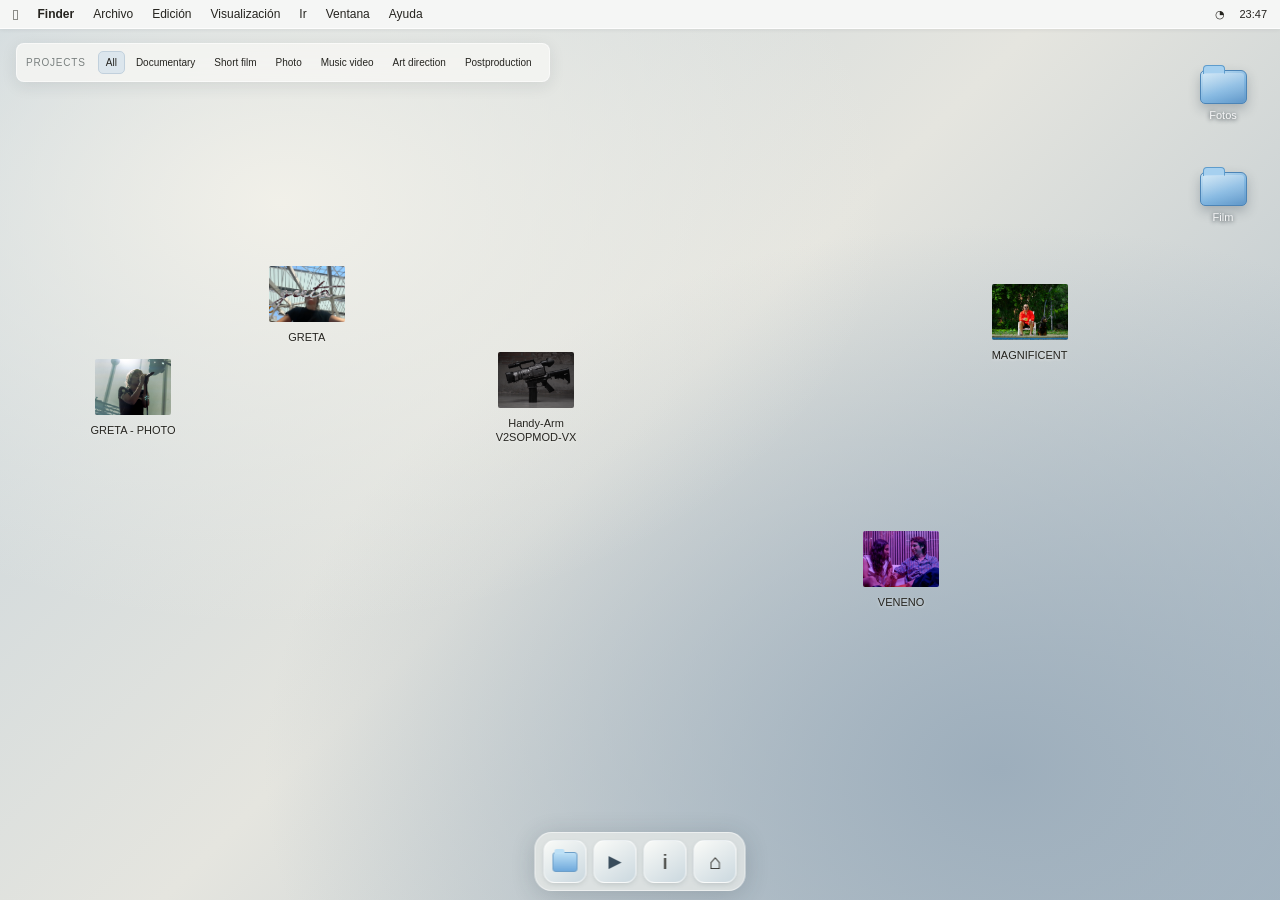
==== film.html @ cd67dbf0 "Subir portfolio" ====
<!doctype html>
<html lang="es"><head><meta charset="utf-8"><meta name="viewport" content="width=device-width,initial-scale=1"><title>Film — Adah García</title><link rel="stylesheet" href="film.css"><script src="film.js" defer></script></head>
<body><main class="app">
<header class="menubar"><a class="apple" href="index.html" aria-label="Volver al portfolio"></a><b>Finder</b><button data-menu="file">Archivo</button><button data-menu="edit">Edición</button><button data-menu="view">Visualización</button><button data-menu="go">Ir</button><button data-menu="window">Ventana</button><button data-menu="help">Ayuda</button><div class="menuright"><span class="wifi">◔</span><time id="clock"></time></div></header>
<section id="desktop" class="desktop" aria-label="Escritorio">
  <button id="photo-folder" class="desktop-icon folder-icon" aria-label="Abrir carpeta Fotos"><span class="folder-art"><i></i></span><span>Fotos</span></button>
  <button id="film-folder" class="desktop-icon folder-icon second-folder" aria-label="Abrir carpeta Film"><span class="folder-art"><i></i></span><span>Film</span></button>

  <div id="windows"></div><div id="scatter"></div>
  <div class="dock"><button data-action="photos" aria-label="Fotos" title="Fotos"><span class="dock-folder"></span></button><button data-action="film" aria-label="Film" title="Film"><span class="dock-film">▶</span></button><button data-action="about" aria-label="About" title="About">i</button><a href="index.html" aria-label="Inicio" title="Inicio">⌂</a></div>
</section></main></body></html>
---- film.css ----
@import url('https://fonts.googleapis.com/css2?family=DM+Mono:wght@400;500&family=DM+Sans:wght@400;500&display=swap');


:root {
  --ink: #25241f;
  --paper: #d9dfe2;
  --line: #b9c0c4;

  /* Tipografía del sistema Apple */
  --sans: -apple-system, BlinkMacSystemFont, "Helvetica Neue", Arial, sans-serif;
  --mono: -apple-system, BlinkMacSystemFont, "Helvetica Neue", Arial, sans-serif;
}


* {
  box-sizing: border-box;
}

html,
body {
  margin: 0;
  width: 100%;
  height: 100%;
  overflow: hidden;
}


body {
  font-family: -apple-system, BlinkMacSystemFont, "Helvetica Neue", Arial, sans-serif;
  color: var(--ink);
  background: #d8dfe2;
  -webkit-font-smoothing: antialiased;
}


button,
a {
  font: inherit;
  color: inherit;
}

button {
  cursor: default;
}

a {
  text-decoration: none;
}

.app {
  height: 100dvh;
  display: flex;
  flex-direction: column;
}

/* MENÚ SUPERIOR */

.menubar {
  height: 29px;
  flex: none;
  display: flex;
  align-items: center;
  gap: 19px;
  padding: 0 13px;
  background: #f7f7f6f2;
  backdrop-filter: blur(18px);
  border-bottom: 1px solid #ffffffb8;
  box-shadow: 0 1px 4px #20283012;
  z-index: 1000;
  font-size: 12px;
}

.apple {
  font-size: 15px;
  font-weight: bold;
  line-height: 1;
}

.menubar b {
  font-size: 12px;
  font-weight: 600;
}

.menubar button {
  padding: 0;
  border: 0;
  background: none;
  font-size: 12px;
}

.menubar button:hover {
  opacity: 0.6;
}

.menuright {
  margin-left: auto;
  display: flex;
  gap: 14px;
  align-items: center;
  font-size: 11px;
}

/* ESCRITORIO */

.desktop {
  position: relative;
  isolation: isolate;
  flex: 1;
  overflow: hidden;
  background:
    radial-gradient(ellipse at 22% 20%, #f1f0e9 0%, transparent 43%),
    radial-gradient(ellipse at 78% 85%, #9daebc 0%, transparent 52%),
    linear-gradient(135deg, #c5d2da, #e5e5df 48%, #aabac6);
}

.desktop-icon,
.project-icon {
  position: absolute;
  z-index: 1;
  width: 76px;
  display: flex;
  flex-direction: column;
  align-items: center;
  gap: 5px;
  padding: 5px 3px;
  border: 1px solid transparent;
  border-radius: 6px;
  background: transparent;
  color: #fff;
  text-shadow: 0 1px 4px #28323b;
  text-align: center;
  font-size: 11px;
  touch-action: none;
  user-select: none;
  -webkit-user-select: none;
}

.desktop-icon:hover,
.desktop-icon.selected {
  background: #ffffff29;
  border-color: #ffffff42;
}

.project-icon {
  z-index: 3;
}

.project-icon small {
  max-width: 100%;
  font-size: 9px;
  color: #fff;
  text-shadow: 0 1px 4px #28323b;
}

.project-icon[hidden],
.photo-window[hidden],
#photo-folder[hidden],
#film-folder[hidden] {
  display: none !important;
}

.folder-icon {
  left: calc(100% - 95px);
  top: 30px;
}

.second-folder {
  top: 132px;
}

.document-icon {
  left: calc(100% - 95px);
  top: 234px;
}

.folder-art {
  position: relative;
  display: block;
  width: 47px;
  height: 34px;
  margin-top: 5px;
  border-radius: 5px 6px 5px 5px;
  background: linear-gradient(155deg, #c8e3f4 0%, #82b7e1 55%, #6197c8 100%);
  border: 1px solid #4c84b6;
  box-shadow: 0 5px 12px #1c2d3d40;
}

.folder-art:before {
  content: "";
  position: absolute;
  left: 2px;
  top: -6px;
  width: 20px;
  height: 8px;
  border-radius: 4px 4px 0 0;
  background: #a6d0ef;
  border: 1px solid #5e9ccc;
  border-bottom: 0;
}

.folder-art i {
  position: absolute;
  inset: 2px;
  border-radius: 3px;
  background: linear-gradient(180deg, #ffffff45, transparent);
}

.doc-art {
  display: grid;
  place-items: center;
  width: 37px;
  height: 45px;
  border-radius: 4px;
  background: linear-gradient(135deg, #fff, #e7e9eb);
  box-shadow: 0 4px 12px #1c2d3d3a;
  color: #6b7780;
  font-size: 22px;
  text-shadow: none;
}

/* DOCK */

.dock {
  position: absolute;
  z-index: 900;
  bottom: 9px;
  left: 50%;
  transform: translateX(-50%);
  display: flex;
  align-items: end;
  gap: 7px;
  padding: 7px 8px;
  border: 1px solid #ffffff80;
  border-radius: 17px;
  background: #e9ece9b8;
  box-shadow: 0 4px 24px #26333d32;
  backdrop-filter: blur(24px);
}

.dock button,
.dock a {
  width: 43px;
  height: 43px;
  display: grid;
  place-items: center;
  border: 1px solid #ffffff90;
  border-radius: 11px;
  background: linear-gradient(145deg, #fafbf8, #cbd8df);
  box-shadow: 0 2px 4px #34424a22;
  font-size: 21px;
}

.dock-folder {
  position: relative;
  width: 25px;
  height: 20px;
  border-radius: 3px;
  background: linear-gradient(#bde0f6, #6fa9dc);
  border: 1px solid #6d9fc9;
}

.dock-folder:before {
  content: "";
  position: absolute;
  top: -4px;
  left: 1px;
  width: 10px;
  height: 5px;
  border-radius: 2px 2px 0 0;
  background: #bde0f6;
}

.dock-film {
  font-size: 17px;
  color: #394c5b;
}

/* CAPA DE VENTANAS */

#windows,
#scatter {
  position: absolute;
  inset: 0;
  pointer-events: none;
}

#scatter {
  z-index: 4;
}

/* FOTOGRAFÍAS DISPERSAS POR EL ESCRITORIO */

.photo-window {
  position: absolute;
  width: clamp(210px, 23vw, 330px);
  padding: 7px 7px 27px;
  background: #f9f8f3;
  box-shadow: 0 6px 22px #202a3540, 0 1px 2px #202a351a;
  border: 1px solid #ffffffc9;
  pointer-events: auto;
  touch-action: none;
  cursor: grab;
  user-select: none;
  -webkit-user-select: none;
}

.photo-window:active {
  cursor: grabbing;
}

.photo-window img {
  display: block;
  width: 100%;
  height: auto;
  max-height: 62vh;
  object-fit: contain;
  object-position: center;
  background: #d7d7d0;
  pointer-events: none;
}

.photo-window.landscape img {
  aspect-ratio: auto;
}

.photo-window span {
  position: absolute;
  bottom: 6px;
  left: 9px;
  right: 8px;
  font: 9px var(--mono);
  color: #4e504d;
  white-space: nowrap;
  overflow: hidden;
  text-overflow: ellipsis;
}

.photo-window.missing {
  height: 120px;
  display: grid;
  place-items: center;
  color: #777;
  font: 10px var(--mono);
}

/* BOTÓN PARA CERRAR FOTOS */

.photo-close {
  position: absolute;
  top: 5px;
  right: 5px;
  z-index: 20;
  width: 25px;
  height: 25px;
  display: grid;
  place-items: center;
  padding: 0;
  border: 1px solid #ffffffa8;
  border-radius: 50%;
  background: #f7f7f0e8;
  color: #25241f;
  font: 18px/1 sans-serif;
  cursor: pointer;
  opacity: 0;
  transition: opacity 0.15s ease;
}

.photo-window:hover .photo-close,
.photo-window:focus-within .photo-close {
  opacity: 1;
}

@media (hover: none) {
  .photo-close {
    opacity: 1;
  }
}

/* VENTANAS FINDER */

.win {
  position: absolute;
  width: min(820px, calc(100% - 30px));
  max-height: calc(100% - 62px);
  display: flex;
  flex-direction: column;
  overflow: hidden;
  border: 1px solid #7f8587;
  border-radius: 10px;
  background: #f7f7f4f5;
  box-shadow: 0 18px 55px #15202b48, 0 2px 5px #15202b25;
  pointer-events: auto;
  backdrop-filter: blur(22px);
}

.titlebar {
  height: 39px;
  flex: none;
  display: grid;
  grid-template-columns: 70px minmax(0, 1fr) 80px;
  align-items: center;
  gap: 8px;
  padding: 0 12px;
  background: linear-gradient(#f9f9f7, #e9e9e6);
  border-bottom: 1px solid #d2d3d0;
  cursor: grab;
  touch-action: none;
  user-select: none;
}

.lights {
  display: flex;
  gap: 7px;
}

.traffic {
  width: 12px;
  height: 12px;
  border-radius: 50%;
  border: 1px solid #00000022;
  padding: 0;
}

.traffic.close {
  background: #ff5f57;
}

.traffic.min {
  background: #febc2e;
}

.traffic.max {
  background: #28c840;
}

.wtitle {
  text-align: center;
  font-size: 12px;
  font-weight: 500;
  white-space: nowrap;
  overflow: hidden;
  text-overflow: ellipsis;
}

.kind {
  text-align: right;
  color: #858782;
  font: 9px var(--mono);
}

.window-body {
  display: grid;
  grid-template-columns: minmax(0, 1.7fr) minmax(190px, 0.7fr);
  overflow: auto;
  min-height: 0;
}

.media {
  min-height: 270px;
  display: grid;
  place-items: center;
  background: #242626;
  padding: 12px;
}

.media img,
.media video,
.media iframe {
  display: block;
  width: 100%;
  max-height: 58vh;
  aspect-ratio: 16 / 9;
  object-fit: contain;
  border: 0;
  background: #161717;
}

.media img {
  aspect-ratio: auto;
  max-height: 65vh;
}

.info {
  padding: 24px 22px;
  background: #f8f8f5;
}

.info .eyebrow {
  font: 9px var(--mono);
  letter-spacing: 0.08em;
  color: #777b77;
}

.info h2 {
  font-size: clamp(21px, 2.8vw, 32px);
  font-weight: 400;
  line-height: 1.1;
  margin: 14px 0 20px;
  overflow-wrap: anywhere;
}

.meta {
  display: flex;
  justify-content: space-between;
  gap: 8px;
  border-block: 1px solid #d4d5d0;
  padding: 10px 0;
  font: 10px var(--mono);
}

.info .role {
  font: 11px/1.7 var(--mono);
  margin-top: 18px;
  color: #4e514e;
}

.status {
  display: flex;
  justify-content: space-between;
  padding: 7px 12px;
  background: #eeeeea;
  border-top: 1px solid #d1d2ce;
  color: #7c807b;
  font: 9px var(--mono);
}

/* CARPETAS */

.folder-list {
  padding: 8px;
  overflow: auto;
  background: #f5f5f1;
}

.folder-row {
  display: flex;
  align-items: center;
  gap: 12px;
  width: 100%;
  padding: 10px;
  border: 0;
  border-radius: 5px;
  background: transparent;
  text-align: left;
}

.folder-row:hover {
  background: #dce6ef;
}

.mini-icon {
  width: 30px;
  height: 25px;
  border-radius: 4px;
  background: linear-gradient(#b7dff8, #6ba5d8);
  flex: none;
}

.folder-row span:last-child {
  display: flex;
  flex-direction: column;
  gap: 3px;
  font-size: 12px;
}

.folder-row small {
  font: 9px var(--mono);
  color: #858780;
}

/* ABOUT */

.about-body {
  padding: 30px 34px;
  font: 13px/1.9 var(--mono);
  max-width: 620px;
}

.about-body p {
  margin: 0 0 15px;
}

/* MENÚS EMERGENTES */

.menu-pop {
  position: absolute;
  z-index: 1100;
  top: 29px;
  left: 130px;
  min-width: 160px;
  padding: 5px;
  background: #f8f8f4f2;
  backdrop-filter: blur(18px);
  border: 1px solid #c9ccca;
  border-radius: 7px;
  box-shadow: 0 8px 24px #1a253333;
}

.menu-pop button {
  display: block;
  width: 100%;
  padding: 7px 10px;
  border: 0;
  border-radius: 4px;
  background: transparent;
  text-align: left;
  font-size: 12px;
}

.menu-pop button:hover {
  background: #d8e5f1;
}

/* FILTROS DE CATEGORÍAS */

#archive-categories {
  position: absolute;
  z-index: 8;
  left: 16px;
  top: 14px;
  display: flex;
  align-items: center;
  gap: 12px;
  max-width: calc(100% - 205px);
  padding: 7px 9px;
  border: 1px solid #ffffff8a;
  border-radius: 8px;
  background: #f7f7f4c9;
  box-shadow: 0 4px 16px #202a3518;
  backdrop-filter: blur(18px);
  font: 10px var(--mono);
}

#archive-categories > span {
  color: #7a807f;
  letter-spacing: 0.08em;
  white-space: nowrap;
}

#archive-categories .category-options {
  display: flex;
  align-items: center;
  gap: 3px;
  flex-wrap: wrap;
}

#archive-categories button {
  padding: 5px 7px;
  border: 1px solid transparent;
  border-radius: 5px;
  background: transparent;
  font: 10px var(--mono);
  white-space: nowrap;
}

#archive-categories button:hover {
  background: #ffffff8c;
}

#archive-categories button.active {
  background: #dce6ed;
  border-color: #c1d0dc;
}

/* GALERÍA: FOTOS SIN MARCO NI TARJETAS */

.photo-gallery {
  display: grid;
  grid-template-columns: repeat(auto-fill, minmax(145px, 1fr));
  align-content: start;
  gap: 18px;
  padding: 18px;
  background: #f5f5f1;
  overflow: auto;
  max-height: calc(100dvh - 130px);
}

.gallery-item {
  display: block;
  min-width: 0;
  padding: 0;
  border: 0;
  border-radius: 0;
  background: transparent;
  box-shadow: none;
  text-align: left;
  cursor: pointer;
}

.gallery-item:hover {
  background: transparent;
  box-shadow: none;
}

.gallery-item img {
  display: block;
  width: 100%;
  height: auto;
  object-fit: contain;
  background: transparent;
}

.gallery-item span,
.gallery-item small {
  display: block;
  overflow: hidden;
  text-overflow: ellipsis;
  white-space: nowrap;
}

.gallery-item span {
  margin-top: 6px;
  font: 10px var(--mono);
  color: #383a37;
}

.gallery-item small {
  margin-top: 3px;
  font: 9px var(--mono);
  color: #858780;
}

.gallery-item.image-missing {
  min-height: 0;
  display: block;
}

.gallery-item.image-missing:after {
  content: none;
}


/* Colecciones de fotos sin marco Polaroid */
#scatter .photo-window {
  padding: 0;
  border: 1;
  border-radius: 0;
  background: transparent;
  box-shadow: none;
}

#scatter .photo-window img {
  display: block;
  width: 100%;
  height: auto;
  max-height: 62vh;
  object-fit: contain;
  background: transparent;
}

#scatter .photo-window span {
  display: none;
}

#scatter .photo-window .photo-close {
  top: 5px;
  right: 5px;
}

/* Miniaturas de los archivos del escritorio */
.project-icon {
  width: 100px;
  display: flex;
  flex-direction: column;
  align-items: center;
  gap: 6px;
  padding: 2px;
  background: transparent;
  border: none;
  box-shadow: none;
}

.project-thumbnail {
  display: block;
  width: 76px;
  height: 56px;
  object-fit: cover;
  border-radius: 2px;
  pointer-events: none;
}

.project-name {
  max-width: 100px;
  color: var(--ink);
  font-size: 11px;
  line-height: 1.3;
  text-align: center;
  overflow-wrap: anywhere;
}

.project-icon.selected .project-name {
  background: #b8cce5;
  color: #25241f;
}

/* RESPONSIVE */

@media (max-width: 700px) {
  .menubar {
    gap: 12px;
    padding: 0 9px;
  }

  .menubar button:nth-of-type(n+4) {
    display: none;
  }

  .menuright {
    gap: 7px;
  }

  .desktop-icon {
    width: 68px;
    font-size: 10px;
  }

  .folder-icon {
    left: auto;
    right: 12px;
    top: 25px;
  }

  .second-folder {
    top: 120px;
  }

  .document-icon {
    left: auto;
    right: 12px;
    top: 215px;
  }

  .win {
    width: calc(100% - 18px);
    max-height: calc(100% - 72px);
  }

  .window-body {
    grid-template-columns: 1fr;
  }

  .media {
    min-height: 190px;
    padding: 8px;
  }

  .media img,
  .media video,
  .media iframe {
    max-height: 36vh;
  }

  .info {
    padding: 13px 17px;
  }

  .info h2 {
    margin: 8px 0 12px;
  }

  .info .role {
    margin-top: 10px;
  }

  .titlebar {
    grid-template-columns: 58px 1fr 50px;
    padding: 0 8px;
  }

  .photo-window {
    width: clamp(190px, 43vw, 280px);
  }

  .photo-window img {
    max-height: 48vh;
  }

  .dock button,
  .dock a {
    width: 39px;
    height: 39px;
  }

  #archive-categories {
    left: 8px;
    top: 8px;
    max-width: calc(100% - 16px);
    align-items: flex-start;
    flex-direction: column;
    gap: 5px;
  }

  #archive-categories .category-options {
    gap: 2px;
  }

  #archive-categories button {
    padding: 4px 6px;
    font-size: 9px;
  }

  .project-icon {
    width: 68px;
    font-size: 10px;
  }

  .photo-gallery {
    grid-template-columns: repeat(2, minmax(0, 1fr));
    gap: 12px;
    padding: 10px;
  }

  .gallery-item img {
    height: auto;
  }
}

/* Archivos dispersos por el escritorio */
#project-files {
  position: absolute;
  inset: 0;
  pointer-events: none;
}

#project-files .project-icon {
  position: absolute;
  pointer-events: auto;
  z-index: 3;
}

#project-files .project-icon:hover {
  background: #ffffff30;
  border-color: #ffffff50;
}

#project-files .project-icon.selected {
  background: #ffffff45;
  border-color: #ffffff65;
}

#project-files .project-name {
  padding: 2px 4px;
  border-radius: 3px;
  text-shadow: 0 1px 3px #ffffff80;
}
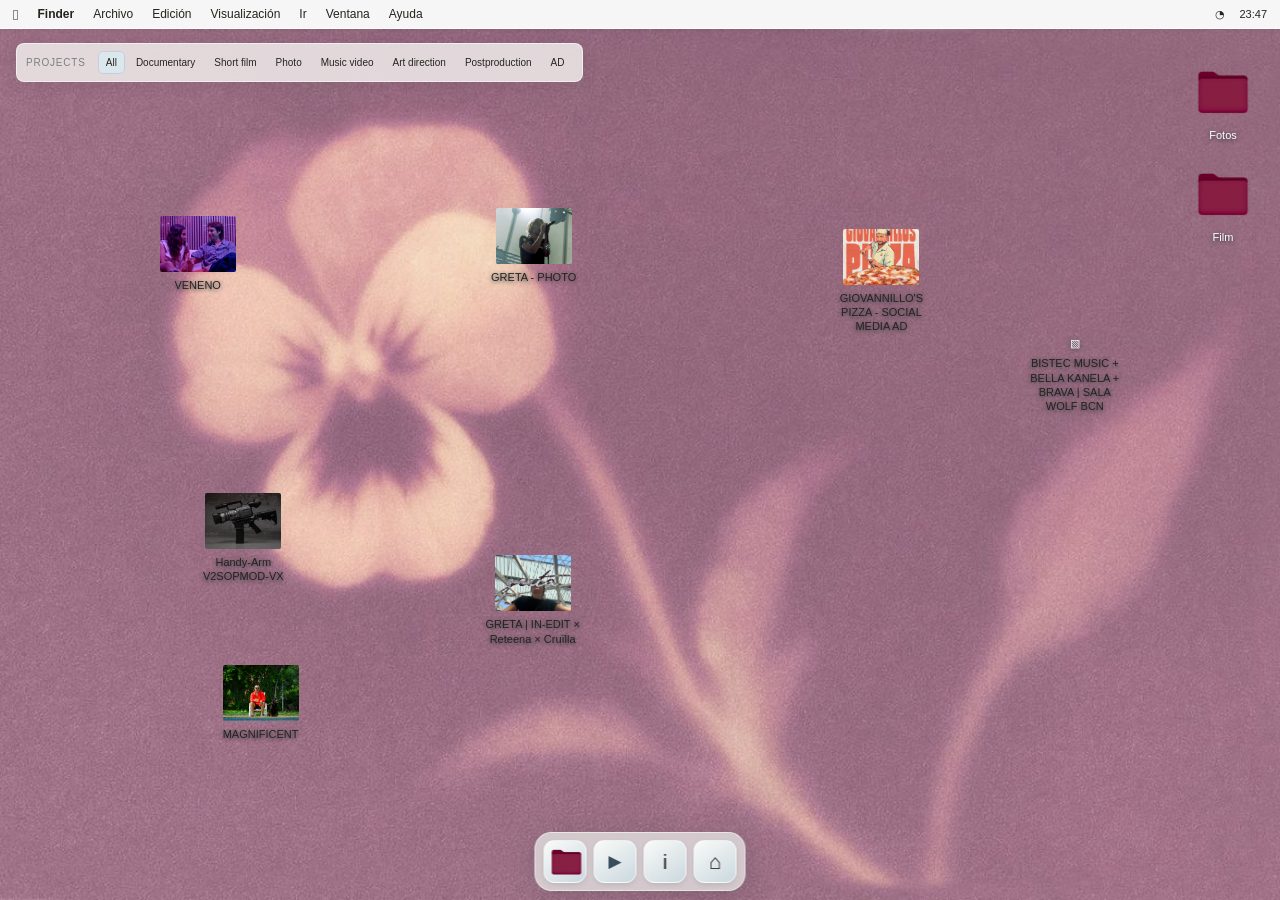
==== commit 14ae480f: "Actualizar portfolio con versión de noviembre" ====
--- a/film.html
+++ b/film.html
@@ -1,12 +1,79 @@
+
 <!doctype html>
-<html lang="es"><head><meta charset="utf-8"><meta name="viewport" content="width=device-width,initial-scale=1"><title>Film — Adah García</title><link rel="stylesheet" href="film.css"><script src="film.js" defer></script></head>
-<body><main class="app">
-<header class="menubar"><a class="apple" href="index.html" aria-label="Volver al portfolio"></a><b>Finder</b><button data-menu="file">Archivo</button><button data-menu="edit">Edición</button><button data-menu="view">Visualización</button><button data-menu="go">Ir</button><button data-menu="window">Ventana</button><button data-menu="help">Ayuda</button><div class="menuright"><span class="wifi">◔</span><time id="clock"></time></div></header>
-<section id="desktop" class="desktop" aria-label="Escritorio">
-  <button id="photo-folder" class="desktop-icon folder-icon" aria-label="Abrir carpeta Fotos"><span class="folder-art"><i></i></span><span>Fotos</span></button>
-  <button id="film-folder" class="desktop-icon folder-icon second-folder" aria-label="Abrir carpeta Film"><span class="folder-art"><i></i></span><span>Film</span></button>
+<html lang="es">
+<head>
+  <meta charset="utf-8">
+  <meta name="viewport" content="width=device-width, initial-scale=1">
+  <title>Film — Adah García</title>
+  <link rel="stylesheet" href="film.css">
+  <script src="film.js" defer></script>
+</head>
 
-  <div id="windows"></div><div id="scatter"></div>
-  <div class="dock"><button data-action="photos" aria-label="Fotos" title="Fotos"><span class="dock-folder"></span></button><button data-action="film" aria-label="Film" title="Film"><span class="dock-film">▶</span></button><button data-action="about" aria-label="About" title="About">i</button><a href="index.html" aria-label="Inicio" title="Inicio">⌂</a></div>
-</section></main></body></html>
+<body>
+  <main class="app">
 
+    <header class="menubar">
+      <a class="apple" href="index.html" aria-label="Volver al portfolio"></a>
+      <b>Finder</b>
+      <button data-menu="file">Archivo</button>
+      <button data-menu="edit">Edición</button>
+      <button data-menu="view">Visualización</button>
+      <button data-menu="go">Ir</button>
+      <button data-menu="window">Ventana</button>
+      <button data-menu="help">Ayuda</button>
+
+      <div class="menuright">
+        <span class="wifi">◔</span>
+        <time id="clock"></time>
+      </div>
+    </header>
+
+    <section id="desktop" class="desktop" aria-label="Escritorio">
+
+      <!-- CARPETA FOTOS -->
+      <button
+        id="photo-folder"
+        class="desktop-icon folder-icon"
+        aria-label="Abrir carpeta Fotos"
+      >
+        <img class="folder-image" src="images/image-removebg-preview.png" alt="">
+        <span>Fotos</span>
+      </button>
+
+      <!-- CARPETA FILM -->
+      <button
+        id="film-folder"
+        class="desktop-icon folder-icon second-folder"
+        aria-label="Abrir carpeta Film"
+      >
+        <img class="folder-image" src="images/image-removebg-preview.png" alt="">
+        <span>Film</span>
+      </button>
+
+      <div id="windows"></div>
+      <div id="scatter"></div>
+
+      <!-- DOCK -->
+      <div class="dock">
+        <button data-action="photos" aria-label="Fotos" title="Fotos">
+           <img src="images/image-removebg-preview.png" alt="">
+        </button>
+
+        <button data-action="film" aria-label="Film" title="Film">
+          <span class="dock-film">▶</span>
+        </button>
+
+        <button data-action="about" aria-label="About" title="About">
+          i
+        </button>
+
+        <a href="index.html" aria-label="Inicio" title="Inicio">
+          ⌂
+        </a>
+      </div>
+
+    </section>
+  </main>
+</body>
+</html>
+
--- a/film.css
+++ b/film.css
@@ -1,4 +1,3 @@
-
 @import url('https://fonts.googleapis.com/css2?family=DM+Mono:wght@400;500&family=DM+Sans:wght@400;500&display=swap');
 
 
@@ -108,10 +107,10 @@
   isolation: isolate;
   flex: 1;
   overflow: hidden;
-  background:
-    radial-gradient(ellipse at 22% 20%, #f1f0e9 0%, transparent 43%),
-    radial-gradient(ellipse at 78% 85%, #9daebc 0%, transparent 52%),
-    linear-gradient(135deg, #c5d2da, #e5e5df 48%, #aabac6);
+  background-image: url("images/58a5bb15fb9f47eb2aa930456dbe39da.jpg");
+  background-size: cover;
+  background-position: center;
+  background-repeat: no-repeat;
 }
 
 .desktop-icon,
@@ -174,50 +173,116 @@
   top: 234px;
 }
 
+
+/* ========================================
+   MACOS FINDER — REALISTIC BLUE FOLDERS
+======================================== */
+
+.folder-icon,
+.second-folder {
+  cursor: grab;
+}
+
+.folder-icon:active,
+.second-folder:active {
+  cursor: grabbing;
+}
+
 .folder-art {
   position: relative;
   display: block;
-  width: 47px;
-  height: 34px;
-  margin-top: 5px;
-  border-radius: 5px 6px 5px 5px;
-  background: linear-gradient(155deg, #c8e3f4 0%, #82b7e1 55%, #6197c8 100%);
-  border: 1px solid #4c84b6;
-  box-shadow: 0 5px 12px #1c2d3d40;
-}
+  width: 56px;
+  height: 39px;
+  margin: 0 auto 8px;
+  border-radius: 4px 5px 5px 5px;
+  overflow: visible;
+
+  background:
+    linear-gradient(
+      180deg,
+      #b9e0ff 0%,
+      #8bc5f4 12%,
+      #66adeb 38%,
+      #4b96dc 72%,
+      #3981c9 100%
+    );
+
+  border: 1px solid #4389c6;
+
+  box-shadow:
+    inset 0 1px 1px rgba(255,255,255,.85),
+    inset 1px 0 1px rgba(255,255,255,.35),
+    inset -1px 0 2px rgba(31,91,145,.16),
+    inset 0 -2px 3px rgba(35,91,145,.25),
+    0 2px 3px rgba(25,54,80,.12),
+    0 5px 9px rgba(25,54,80,.18);
+
+  transform: perspective(100px) rotateX(-1deg);
+}
+
+/* Pestaña superior */
 
 .folder-art:before {
   content: "";
   position: absolute;
   left: 2px;
-  top: -6px;
-  width: 20px;
-  height: 8px;
+  top: -8px;
+  width: 24px;
+  height: 10px;
+
   border-radius: 4px 4px 0 0;
-  background: #a6d0ef;
-  border: 1px solid #5e9ccc;
-  border-bottom: 0;
-}
+
+  background: linear-gradient(
+    180deg,
+    #c8e8ff 0%,
+    #9bcdf3 55%,
+    #78b5e9 100%
+  );
+
+  border: 1px solid #6aa8dc;
+  border-bottom: none;
+
+  box-shadow:
+    inset 0 1px 1px rgba(255,255,255,.9),
+    0 -1px 1px rgba(255,255,255,.3);
+}
+
+/* Reflejo superior */
+
+.folder-art:after {
+  content: "";
+  position: absolute;
+  left: 1px;
+  right: 1px;
+  top: 1px;
+  height: 12px;
+
+  border-radius: 3px 4px 0 0;
+
+  background: linear-gradient(
+    180deg,
+    rgba(255,255,255,.48),
+    rgba(255,255,255,.12) 65%,
+    transparent
+  );
+
+  pointer-events: none;
+}
+
+/* Brillo inferior */
 
 .folder-art i {
   position: absolute;
-  inset: 2px;
-  border-radius: 3px;
-  background: linear-gradient(180deg, #ffffff45, transparent);
-}
-
-.doc-art {
-  display: grid;
-  place-items: center;
-  width: 37px;
-  height: 45px;
-  border-radius: 4px;
-  background: linear-gradient(135deg, #fff, #e7e9eb);
-  box-shadow: 0 4px 12px #1c2d3d3a;
-  color: #6b7780;
-  font-size: 22px;
-  text-shadow: none;
-}
+  left: 2px;
+  right: 2px;
+  bottom: 2px;
+  height: 1px;
+
+  background: rgba(255,255,255,.28);
+  border-radius: 50%;
+  pointer-events: none;
+}
+
 
 /* DOCK */
 
@@ -394,6 +459,23 @@
   backdrop-filter: blur(22px);
 }
 
+.win[hidden] {
+  display: none !important;
+}
+
+.win.maximized {
+  left: 8px !important;
+  top: 8px !important;
+  width: calc(100% - 16px) !important;
+  height: calc(100% - 16px) !important;
+  max-height: none;
+  transform: none !important;
+}
+
+.win.maximized .window-body {
+  height: 100%;
+}
+
 .titlebar {
   height: 39px;
   flex: none;
@@ -415,11 +497,39 @@
 }
 
 .traffic {
-  width: 12px;
-  height: 12px;
+  width: 14px;
+  height: 14px;
+  flex: none;
   border-radius: 50%;
   border: 1px solid #00000022;
   padding: 0;
+  cursor: pointer;
+  touch-action: manipulation;
+}
+
+.traffic span {
+  display: grid;
+  place-items: center;
+  width: 100%;
+  height: 100%;
+  color: #38110f;
+  font: 700 10px/1 Arial, sans-serif;
+  opacity: 0;
+}
+
+.traffic.max span {
+  color: #0b3b16;
+  font-size: 8px;
+}
+
+.lights:hover .traffic span,
+.lights:focus-within .traffic span {
+  opacity: 0.72;
+}
+
+.traffic:focus-visible {
+  outline: 2px solid #2667b7;
+  outline-offset: 2px;
 }
 
 .traffic.close {
@@ -454,6 +564,45 @@
   grid-template-columns: minmax(0, 1.7fr) minmax(190px, 0.7fr);
   overflow: auto;
   min-height: 0;
+}
+
+.window-content {
+  flex: 1 1 auto;
+  min-height: 0;
+  overflow: auto;
+}
+
+/* Ventanas minimizadas, como miniaturas en el Dock de macOS */
+.dock .minimized-window {
+  position: relative;
+}
+
+.minimized-window-preview {
+  width: 31px;
+  height: 24px;
+  display: block;
+  overflow: hidden;
+  padding: 5px 3px 0;
+  border: 1px solid #8e969a;
+  border-radius: 3px;
+  background: linear-gradient(#f8f8f6 0 23%, #d8dde0 23% 100%);
+  color: #4a5053;
+  font: 6px/1.1 var(--sans);
+  text-align: center;
+  text-overflow: ellipsis;
+  white-space: nowrap;
+}
+
+.dock .minimized-window::after {
+  content: "";
+  position: absolute;
+  left: 50%;
+  bottom: -5px;
+  width: 4px;
+  height: 4px;
+  transform: translateX(-50%);
+  border-radius: 50%;
+  background: #4c5960;
 }
 
 .media {
@@ -818,11 +967,11 @@
   .folder-icon {
     left: auto;
     right: 12px;
-    top: 25px;
+    top: 100px;
   }
 
   .second-folder {
-    top: 120px;
+    top: 190px;
   }
 
   .document-icon {
@@ -866,6 +1015,15 @@
   .titlebar {
     grid-template-columns: 58px 1fr 50px;
     padding: 0 8px;
+  }
+
+  .lights {
+    gap: 5px;
+  }
+
+  .traffic {
+    width: 17px;
+    height: 17px;
   }
 
   .photo-window {
@@ -916,31 +1074,111 @@
   }
 }
 
-/* Archivos dispersos por el escritorio */
+/* ARCHIVOS DEL ESCRITORIO: MOVIBLES */
+
+/* ARCHIVOS DEL ESCRITORIO: POSICIONES LIBRES */
+
 #project-files {
   position: absolute;
   inset: 0;
+  display: block;
   pointer-events: none;
+  overflow: visible;
 }
 
 #project-files .project-icon {
   position: absolute;
+  width: 100px;
+  display: flex;
+  flex-direction: column;
+  align-items: center;
+  gap: 6px;
+  padding: 2px;
+  background: transparent;
+  border: none;
+  box-shadow: none;
   pointer-events: auto;
-  z-index: 3;
-}
-
-#project-files .project-icon:hover {
-  background: #ffffff30;
-  border-color: #ffffff50;
-}
-
-#project-files .project-icon.selected {
-  background: #ffffff45;
-  border-color: #ffffff65;
-}
-
-#project-files .project-name {
-  padding: 2px 4px;
-  border-radius: 3px;
-  text-shadow: 0 1px 3px #ffffff80;
-}+  cursor: grab;
+  touch-action: none;
+}
+
+#project-files .project-icon:active {
+  cursor: grabbing;
+}
+
+.project-icon {
+  position: absolute;
+  pointer-events: auto;
+  cursor: grab;
+  touch-action: none;
+}
+
+.project-icon:active {
+  cursor: grabbing;
+}
+
+
+
+/* ICONOS DE CARPETA MAC */
+
+.folder-image {
+  display: block;
+  width: 64px;
+  height: 54px;
+  object-fit: contain;
+  margin: 0 auto 5px;
+  border: none;
+  background: none;
+  box-shadow: none;
+}
+
+/* =========================================
+   ORDEN CORRECTO DE CAPAS DEL ESCRITORIO
+========================================= */
+
+/* Carpetas e iconos de archivos: detrás */
+#photo-folder,
+#film-folder,
+#project-files {
+  z-index: 1 !important;
+}
+
+/* Archivos individuales */
+#project-files .project-icon {
+  z-index: 1 !important;
+}
+
+/* Fotos dispersas: por delante de iconos */
+#scatter {
+  z-index: 20 !important;
+  pointer-events: none;
+}
+
+#scatter .photo-window {
+  z-index: 20 !important;
+  pointer-events: auto;
+}
+
+/* Ventanas Finder */
+#windows {
+  z-index: 30 !important;
+  pointer-events: none;
+}
+
+#windows .win {
+  z-index: 30 !important;
+  pointer-events: auto;
+}
+
+/* Dock */
+.dock {
+  z-index: 900 !important;
+}
+
+.dock button img {
+  width: 32px;
+  height: 32px;
+  object-fit: contain;
+  display: block;
+}
+
